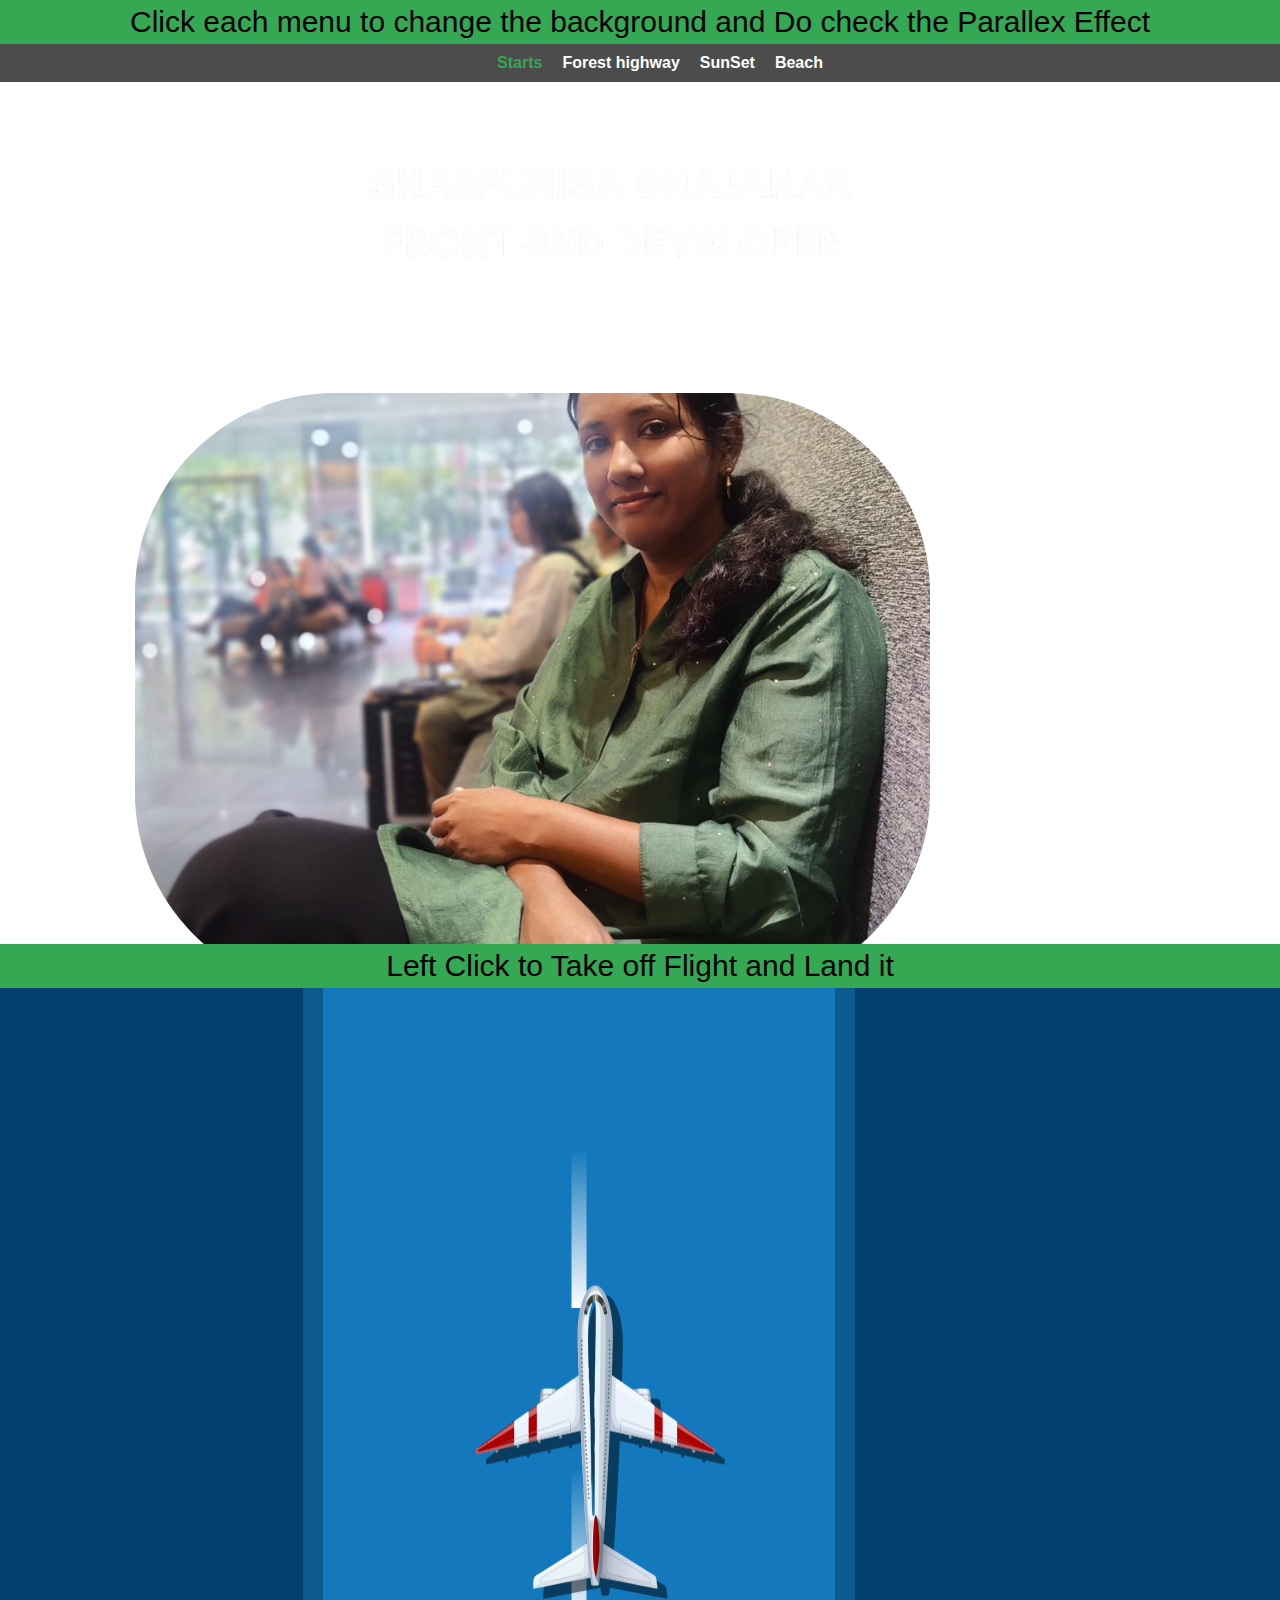
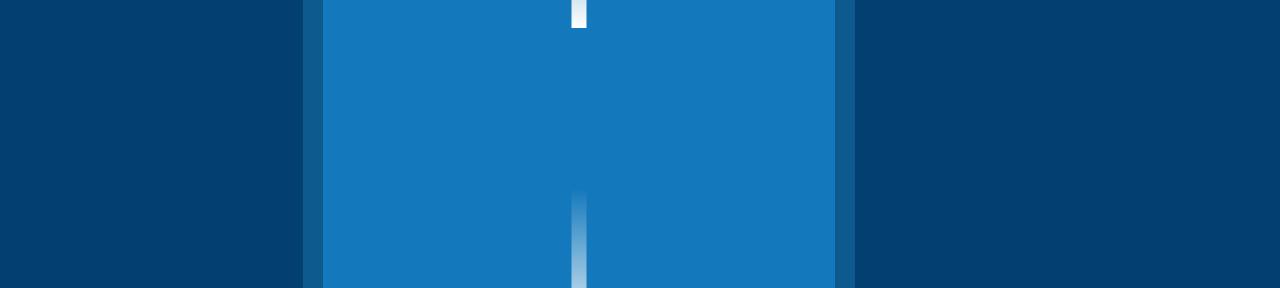
==== index.html @ 86e6aab2 "first upload" ====
<!DOCTYPE html>
<html lang="en">
    <style>
        *{
            margin:0;
            padding:0;
        }

        
      
        body{
           
            font-family:sans-serif;
            

        }

        
        #header{
            position: relative;
            height:100vh;
            background-image: url(./images/1.png);
            background-size: cover;
            background-attachment: fixed;
            overflow:hidden;
            


        }

        /* Navbar styling */
nav {
    position: relative;
    top: 0;
    width: 100%;
    background: rgba(0, 0, 0, 0.7); /* Slightly transparent black */
    padding: 10px 20px;
    z-index: 10;
    display: flex;
    justify-content: center;
    gap: 20px;
    background-image: url(./parallex/imggg/1.png);
}

nav a {
    color: #fff; /* White text */
    text-decoration: none;
    font-size: 16px;
    font-weight: bold;
    transition: color 0.3s ease, transform 0.3s ease;
}

nav a:hover {
    color: #f4b400; /* Google Yellow */
    transform: scale(1.1);
}

nav a.active {
    color: #34a853; /* Google Green */
}

        header .logo-header{
            position:absolute;
            top:4%;
            left:0;
            right:0;
            display:block;
            width:100%;
            height:auto;


        }

        header .fore-bird{
           position:absolute;
           top:199px;
           right:350px;
           width:795px;
           height:600px;
           background-image:url(./images/nisha_bg.png);
           background-repeat: no-repeat;
           background-position: right bottom;
          border-radius:200px;
           z-index:1;
           margin-top:150px;

        }
         .click{
            position: relative;
            top:0;
            bottom:0;
            text-align: center;
            font-size:30px;
            background-color: #34a853;
            color:black;
            padding:5px;

        }

      


    </style>
    <link rel="stylesheet" href="index.css">
<head>
    <meta charset="UTF-8">
    <meta name="viewport" content="width=device-width, initial-scale=1.0">
    <title>Parallex Website</title>

</head>
<body>
   <p class="click">Click each menu to change the background and Do check the Parallex Effect</p>
    <header id="header">
        <div class="back-bird"></div>
        
        <nav role='navigation'>
            <a data-page="home" class="active" href="#">Starts</a>
            <a data-page="about" href="#">Forest highway</a>
            <a data-page="clients" href="#">SunSet</a>
            <a data-page="contact" href="#">Beach</a>
          </nav> 
        <img src="./images/banner_text-removebg-preview.png" class="logo-header" alt="">
        <div class="fore-bird"></div>
    </header>
    <p class="click">Left Click to Take off Flight and Land it</p>
    <section>
     
        
        <div class="runway"></div>
       
        <img src="./images/flight.png" class="plane">
    </section>
    
   
</body>
<script src="https://code.jquery.com/jquery-3.7.1.js" integrity="sha256-eKhayi8LEQwp4NKxN+CfCh+3qOVUtJn3QNZ0TciWLP4=" crossorigin="anonymous"></script>
<script>

const navLinks = document.querySelectorAll("nav a");
navLinks.forEach(link => {
var getImageName = function() {
    
  document.onclick = function(e) {
    if (e.target.tagName == 'A') {
       
      var page = e.target.getAttribute("data-page");
      console.log(page)
     

let element = document.getElementById("header");



      if (page === 'about'){
        
        element.style.backgroundImage = "url(./images/2.png)"

       }
       else if (page === 'home'){
        element.style.backgroundImage = "url(./images/1.png)"

       }
       else if(page === 'contact'){
        element.style.backgroundImage = "url(./images/3.png)";
       }
       
       else if(page === 'clients'){
        element.style.backgroundImage = "url(./images/4.png)";;
       }
    }
  }
}

getImageName();

})

var logo = document.querySelector('.logo-header'),
blurredBird = document.querySelector('.back-bird'),
foreBird = document.querySelector('.fore-bird');


window.addEventListener('scroll',function(){

    var scrolled = window.scrollY;
    console.log(scrolled);
    logo.style.transform= "translate(0px,"+ scrolled/2+"%)";
    foreBird.style.transform= "translate(0px,"- scrolled/80+"%)";


});

</script>
</html>
---- index.css ----
section{
    display:flex;
    justify-content: center;
    align-items:center;
    min-height:100vh;
    background:#034071;
}
section .runway{
    position:relative;
   left:5%;
    width:40%;
    height:100vh;
    background: #1378bc;
    border-left:20px solid #0D5B8E;
    
    border-right:20px solid #0D5B8E;
    transition:transform 1s;
    transition-delay: 1s;
    transform-origin:top;
}
/* plane fly on clikcing and holding */
section:active .runway{
   transform:scaleX(0.7) scaleY(0);
   transition-delay: 0s;
   transform-origin: bottom;
}
section .runway::before{

    content:'';
    position:absolute;
    top:0;
    left:50%;
    transform:translateX(-50%);
    background: #fff;
    width:15px;
    height:100%;
    background:repeating-linear-gradient(transparent 0%,transparent 50%,#fff 100%);
    background-size:10px 320px;
    animation: animateRunway 0.5s linear infinite;
}
/* add effects when there is a left click */
section:active .runway::before{
    animation: animateRunway 0.25s linear infinite;

}

@keyframes animateRunway {
    0%{
        background-position-y:0px;
    }
    100%{
        background-position-y:640px;
    }
    
}
.plane{
    position:relative;
    right:25%;
    
    max-width:250px;
    pointer-events: none;
    filter:drop-shadow(10px 10px 0 rgba(0,0,0,0.5));
    transition:5s;
    

}

section:active .plane{
    max-width:500px;
    filter:drop-shadow(10px 10px 0 rgba(0,0,0,0.5));


}
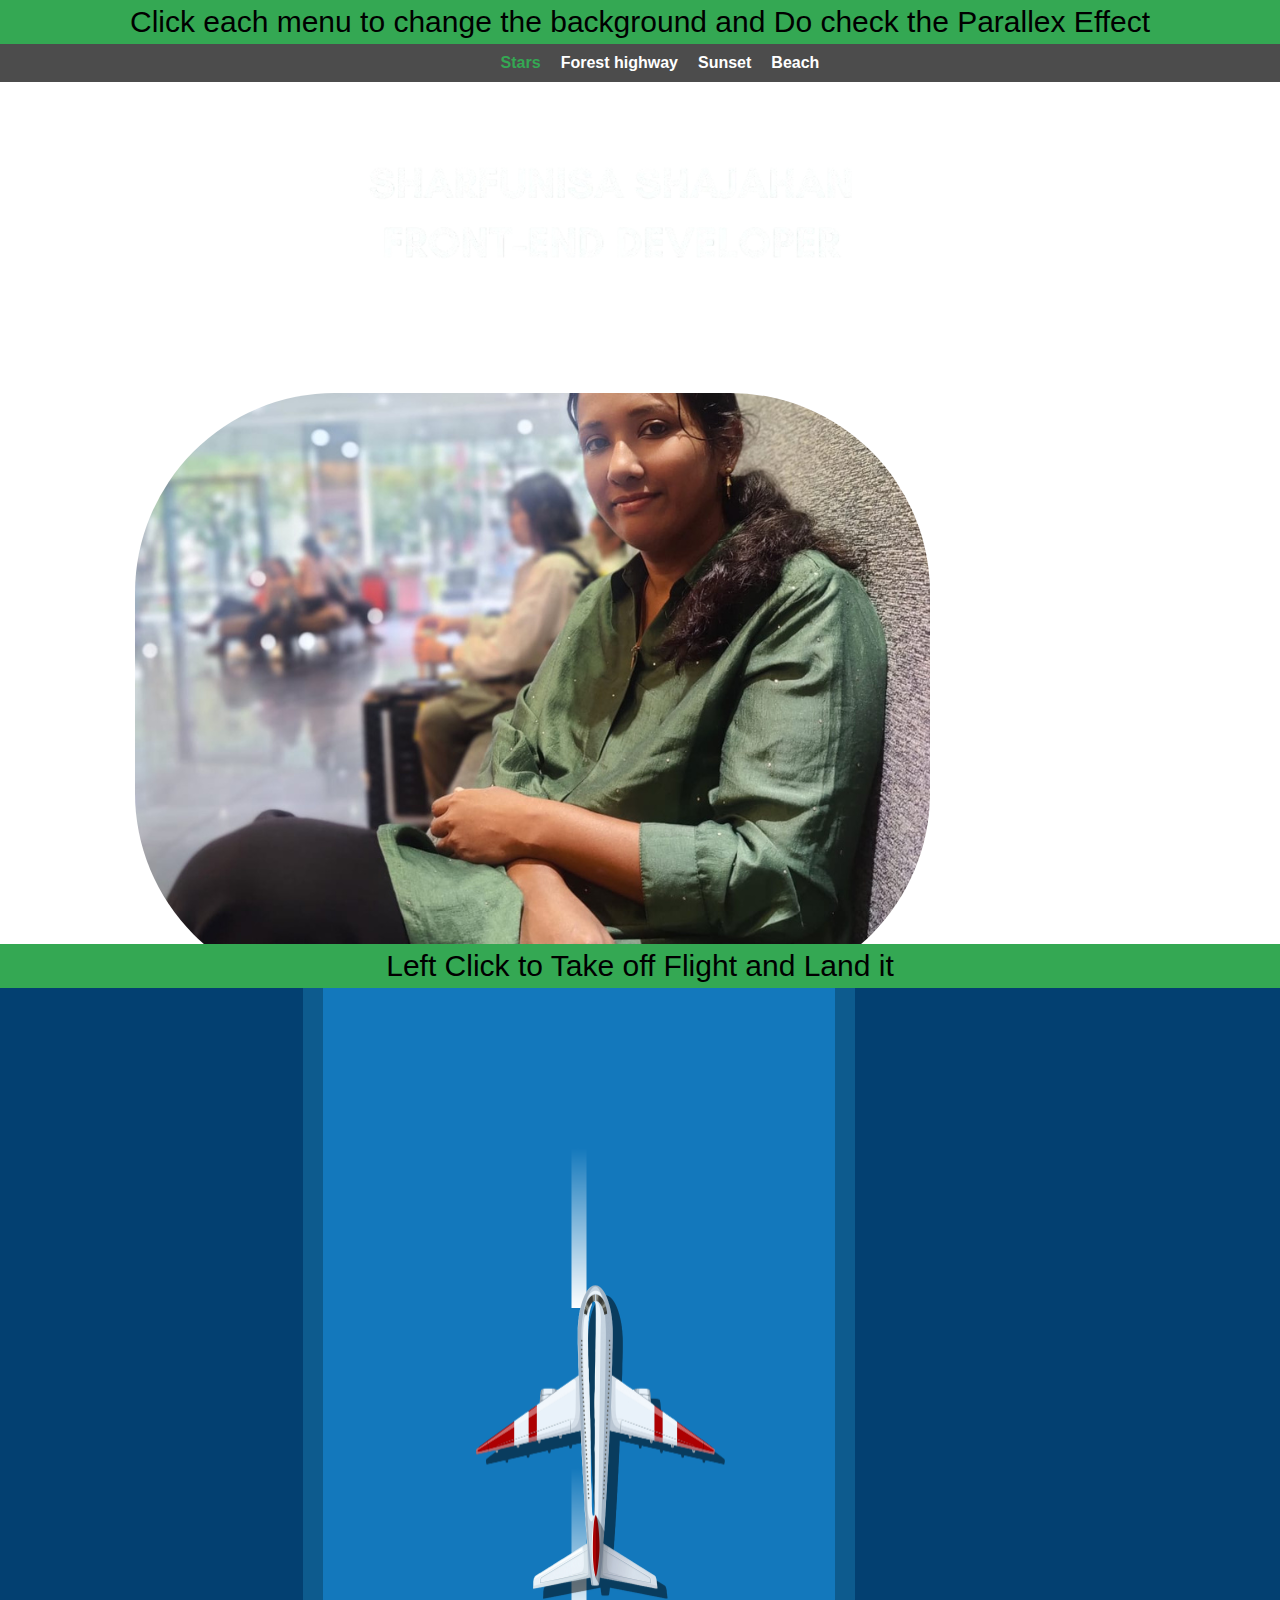
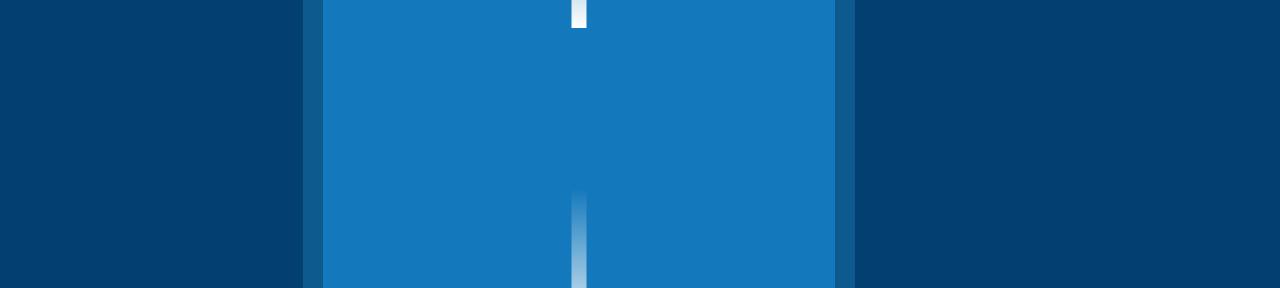
==== commit 800a8094: "Update index.html" ====
--- a/index.html
+++ b/index.html
@@ -114,9 +114,9 @@
         <div class="back-bird"></div>
         
         <nav role='navigation'>
-            <a data-page="home" class="active" href="#">Starts</a>
+            <a data-page="home" class="active" href="#">Stars</a>
             <a data-page="about" href="#">Forest highway</a>
-            <a data-page="clients" href="#">SunSet</a>
+            <a data-page="clients" href="#">Sunset</a>
             <a data-page="contact" href="#">Beach</a>
           </nav> 
         <img src="./images/banner_text-removebg-preview.png" class="logo-header" alt="">
@@ -191,4 +191,4 @@
 });
 
 </script>
-</html>+</html>
